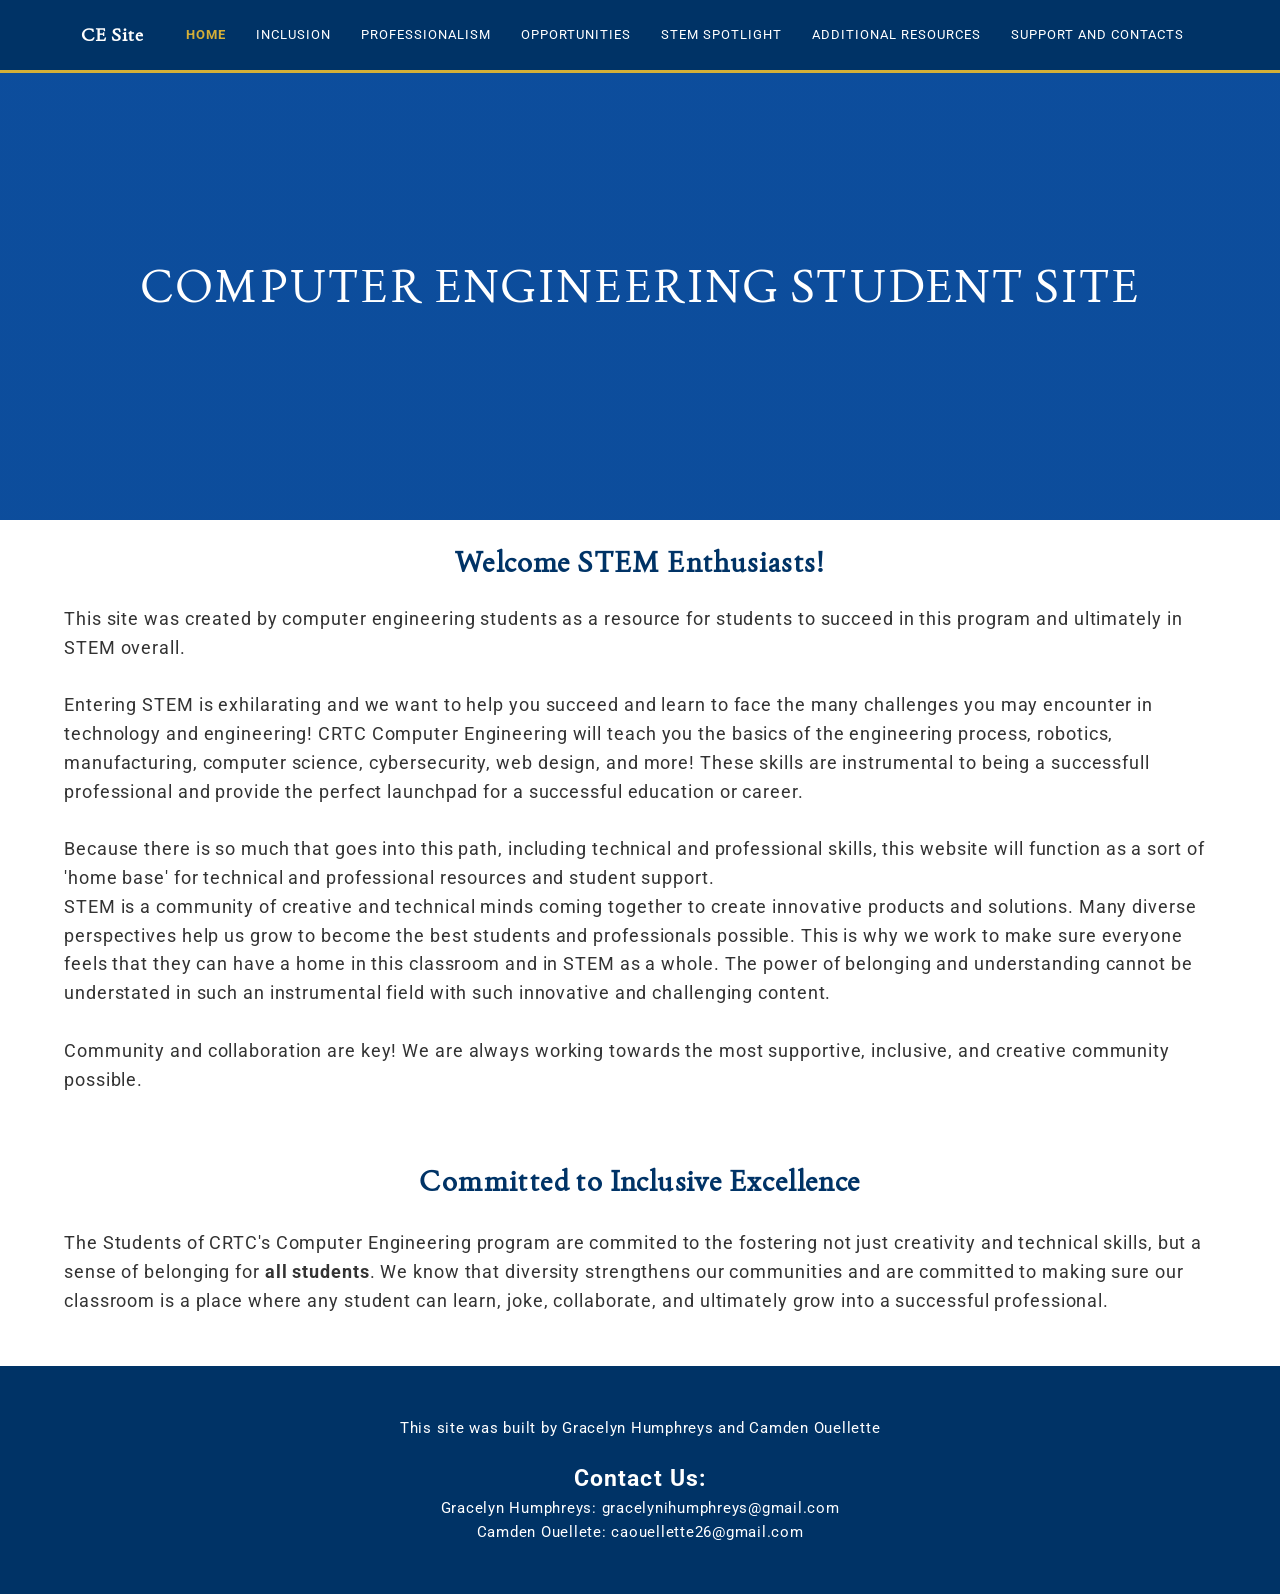
==== index.html @ 44f8df84 "Update index.html" ====
<!DOCTYPE html>
<html>
    <head>
        <link rel="icon" type="image/x-icon" href="favicon.ico">
        <title>Home</title>
        <meta charset="utf-8">
        <meta name="viewport" content="width=device-width, initial-scale=1">
        
        <link href='https://fonts.googleapis.com/css?family=Roboto' rel='stylesheet'>
        
        <link rel="stylesheet" href="https://maxcdn.bootstrapcdn.com/bootstrap/3.4.1/css/bootstrap.min.css">
        
        <script src="https://ajax.googleapis.com/ajax/libs/jquery/3.6.4/jquery.min.js"></script>
        <script src="https://maxcdn.bootstrapcdn.com/bootstrap/3.4.1/js/bootstrap.min.js"></script>
        <!---><link rel="stylesheet" href="style.css"><--->
        
        <link rel="stylesheet" href="style.css?v=2">
        

        <link href='https://fonts.googleapis.com/css?family=Joan' rel='stylesheet'>
        <style>
            body{
                font-family: 'Joan';
            }
            .top-part {
                font-family: 'Joan';font-size: 22px;
                background-image: linear-gradient(rgba(25, 103, 210, 0.5), rgba(25, 103, 210, 0.5)), 
                url("https://thecrtc.org/wp-content/uploads/2021/04/CRTC_Print-5341-2-980x653.jpg");
                /* Optional additions for background images */
                background-size: cover;
                background-position: bottom;
                background-repeat: no-repeat; /* Ensures the image doesn't tile */
                padding-top: 200px;
            }
            
            @media (min-width: 1024px) {
                .top-part {
                    min-height: 500px;
                }
            }
            
            p, span, footer, ul {
                font-family:'roboto';
            }
        </style>
    </head>
    <body>
        <nav class="navbar navbar-inverse navbar-fixed-top custom-nav">
            <div class="container">
            
                <div class="navbar-header">
                    
                    <button type="button" class="navbar-toggle" data-toggle="collapse" data-target="#myNavbar">
                        <span class="icon-bar"></span>
                        <span class="icon-bar"></span>
                        <span class="icon-bar"></span>
                    </button>
                    
                    <a class="navbar-brand" href="index.html">CE Site</a>
                </div>
        
                <div class="collapse navbar-collapse" id="myNavbar">
                    <ul class="nav navbar-nav">
                        <li class="active"><a href="index.html">Home</a></li>
                        <li><a href="Inclusion.html">Inclusion</a></li>
                        <li><a href="Resource.html">Professionalism</a></li>
                        <li><a href="Opportunities.html">Opportunities</a></li>
                        <li><a href="StemSpot.html">STEM Spotlight</a></li>
                        <li><a href="AddResource.html">Additional Resources</a></li>
                        <li><a href="Support.html">Support and Contacts</a></li>
                    </ul>
                </div>
            </div> 
        </nav>
        <div class="top-part">
            <div class="container">
                <h1>COMPUTER ENGINEERING STUDENT SITE</h1>
            </div>
        </div>
        <div>
            <h2>Welcome STEM Enthusiasts!</h2>
            <p>This site was created by computer engineering students as a resource for students to succeed in this program and ultimately in STEM overall. <br><br>Entering STEM is exhilarating and we want to help you succeed and learn to face the many challenges you may encounter in technology and engineering! CRTC Computer Engineering will teach you the basics of the engineering process, robotics, manufacturing, computer science, cybersecurity, web design, and more! These skills are instrumental to being a successfull professional and provide the perfect launchpad for a successful education or career. <br><br>Because there is so much that goes into this path, including technical and professional skills, this website will function as a sort of 'home base' for technical and professional resources and student support. <br>STEM is a community of creative and technical minds coming together to create innovative products and solutions. Many diverse perspectives help us grow to become the best students and professionals possible. This is why we work to make sure everyone feels that they can have a home in this classroom and in STEM as a whole. The power of belonging and understanding cannot be understated in such an instrumental field with such innovative and challenging content. <br><br>Community and collaboration are key! We are always working towards the most supportive, inclusive, and creative community possible.</p>
            <br><h2 id='inclusive-excellence'>Committed to Inclusive Excellence</h2>
            <p>The Students of CRTC's Computer Engineering program are commited to the fostering not just creativity and technical skills, but a sense of belonging for <strong>all students</strong>. We know that diversity strengthens our communities and are committed to making sure our classroom is a place where any student can learn, joke, collaborate, and ultimately grow into a successful professional.</p>
        </div>
        <script>
            $(window).scroll(function() {
              if ($(document).scrollTop() > 50) {
                $('.custom-nav').css('padding', '2px 0');
              } else {
                $('.custom-nav').css('padding', '10px 0');
              }
            });
            </script>
    </body>
    
    <footer class="footer">
        <p>This site was built by Gracelyn Humphreys and Camden Ouellette</p>
        <p><span class='contact-statement'>Contact Us: </span><br> Gracelyn Humphreys: gracelynihumphreys@gmail.com<br>Camden Ouellete: caouellette26@gmail.com</p>
    </footer>
</html>
---- style.css ----
body {
    text-align: center;
}

h1, h2, p, span {
    line-height:1.6;
    letter-spacing: 0.05em;
}

.top-part {
    text-align: center;
    color: #D4AF37;
    padding-top: 75px;
    padding-bottom: 75px;
    font-weight: bold;
    background-color: #003366; 
}

/* Responsive H1 for the top-part */
.top-part h1 {
    font-size: 65px; /* Default size for desktop */
    margin: 0;
    padding: 0 20px; /* Prevents text from touching screen edges */
    word-wrap: break-word; /* Ensures long words don't break the layout */
    color:white;
}

/* Tablet Screens (e.g., iPads) */
@media (max-width: 992px) {
    .top-part h1 {
        font-size: 45px;
        margin-top: 50px!important;
    }
}

/* Mobile Screens (Phones) */
@media (max-width: 480px) {
    .top-part {
        padding-top: 150px; /* Reduced top padding for smaller screens */
        padding-bottom: 50px;
    }
    
    .top-part h1 {
        font-size: 32px; /* Much smaller so it fits on one or two lines */
        line-height: 1.2;
    }
}

.blog-img {
    height:50%;
    width: 50%;
    margin-top: 25px;
    margin-bottom: 25px;
}

cite {
    font-size:10px;
}

hr {
  height: 1px;
  background-color: black !important;
}

.page-content {
    background-color: white;
    text-align: center;
}

h2 {
    font-size: 30px;
    font-style: bold;
    color:#003366;
}

p {
    font-size: 20px;
    margin-left: 50px;
    margin-right: 50px;
}

.add-resource{
    font-size:20px;
}

.resource-intro{
    font-size:40px;
    color:#003366;
}

.resource-line{
    height:1px;
    color:#D4AF37;
}

.footer {
    clear: both; /* This is the magic line */
    background-color: #003366; 
    color: white;
    margin-top: 50px;
    padding: 10px;
    text-align:center!important;
}

.footer p {
    font-size:15px;
    text-align:center;
}

#inclusive-excellence {
    margin: 25px;
}

ul {
    list-style-type:none;
    padding-left: none;
    margin-left: none;
    text-align: center;
}
    
.content-wrapper {
  display: flex;
  justify-content: center; /* Centers the whole block on the page */
  align-items: flex-start; /* Keeps text and image aligned at the top */
  max-width: 800px;       /* Prevents it from spreading too wide */
  margin: 0 auto;          /* Centers the container itself */
  padding: 40px;
  gap: 50px;               /* Creates a clean gap between text and logo */
}

.text-section {
  flex: 2;                 /* Gives more space to the text */
  text-align: left;        /* Keeps your lists easy to read */
}

.text-section ul {
    text-align: left;
    margin-left: none;
    font-size: 150%;
}

.image-section img {
  width: 250px;            /* Adjust size as needed */
  height: auto;
  padding-top: 75px;
}

/* Optional: Make it look good on phones */
@media (max-width: 768px) {
  .content-wrapper {
    flex-direction: column; /* Stacks image under text on small screens */
    align-items: center;
    text-align: center;
  }
}

.shirt-img {
    width: 250px;
    height:auto;
}

@media (min-width: 1024px) {
  
  .blog-img{
      width: auto;
      height: 500px;
  }
  
  .shirt-img {
    margin-top: 100px;
  }
}

.resource-list {
    font-size: 150%;
}

.edu-img {
    height:auto;
    width:450px;
}

@media (min-width: 1024px) {
  h1{
      padding-top: 30px!important;
  }
  
  .edu-img {
    height: auto;
    width:1000px;
  }
  
  #scholar-img {
      margin-top: 100px;
  }
  
  #li-one {
      float: left;
      margin-left: 200px;
      margin-bottom: 50px;
  }
  
  #li-two {
      float: right;
      margin-right: 200px;
      margin-bottom: 50px;
  }
}

ul {
  list-style-type: none; /* Removes bullets */
  padding: 0;            /* Removes default padding */
  margin: 0;             /* Removes default margin */
  text-align: center;    /* Centers text */
}

/* Container to hold both lists side-by-side */
.support-container {
    display: flex;
    justify-content: center;
    align-items: center; /* Centers items horizontally in column mode */
    flex-direction: row; 
    flex-wrap: wrap;
    text-align: center; /* Default text centering */
}

/* Force centering on mobile */
@media (max-width: 768px) {
  .op-h2 {
      text-align:center;
  }
    
    .support-container {
        flex-direction: column; /* Stacks the sections */
        padding: 20px;
    }

    #section-one, #section-two, #if-break {
        width: 100%;
        text-align: center !important;
        margin-left: 0;
        margin-right: 0;
    }

    /* Target lists specifically because they often have default left padding */
    #section-one ul, #section-two ul, #if-break ul {
        padding-left: 0;
        list-style-type: none;
        display: inline-block; /* Helps text-align: center work on the block */
        text-align: center;
        width: 100%;
    }

    /* Fix for any paragraph margins that might push text off-center */
    .support-container p {
        margin-left: 0;
        margin-right: 0;
        width: 100%;
    }
}

#section-one, #section-two {
    flex: 1;
    min-width: 300px; /* Prevents them from getting too skinny */
    margin: 20px;
    float: none !important; /* Removes the old float logic */
    text-align:center !important;
}

.if-break {
    clear: both;
    padding-top: 100px;
    padding-bottom: 50px;
}

.contact-statement {
    font-size: 150%;
    font-weight: bold;
}



/* --- Global Resets --- */
* {
    box-sizing: border-box;
}

body {
    text-align: center;
    overflow-x: hidden; /* Prevents side-scrolling on mobile */
}

/* --- Typography & Content --- */
h2 {
    font-size: 28px;
    font-weight: bold;
    padding: 0 15px;
}

p {
    font-size: 18px;
    /* Use percentage or smaller margins for mobile compatibility */
    margin: 20px auto;
    max-width: 90%; 
    line-height: 1.6;
    text-align: left;
}

/* --- Header Section --- */
.top-part {
    color: #D4AF37;
    padding: 100px 20px 60px 20px;
    font-weight: bold;
    background-color: #003366; 
}

.top-part h1 {
    font-size: 45px; 
    margin: 0;
    word-wrap: break-word;
}

/* --- Navigation Customization --- */
.custom-nav.navbar-inverse {
    background-color: #003366; 
    background-image: none; 
    border-color: white;
}

.custom-nav.navbar-inverse .navbar-nav > li > a {
    color: white;
    font-size: 15px;
}

/* --- Support Page Layout (The Flexbox Fix) --- */
.support-container {
    display: flex;
    flex-wrap: wrap;
    justify-content: center;
    padding: 20px;
    gap: 20px;
}

#section-one, #section-two, #if-break {
    flex: 1;
    min-width: 300px;
    max-width: 100%;
    margin-bottom: 30px;
    text-align:center!important;
}

/* --- Media Queries for Mobile (Under 768px) --- */
@media (max-width: 768px) {
    .top-part h1 {
        font-size: 28px; /* Scales down title for small screens */
    }

    .top-part {
        padding-top: 80px; /* Adjust for fixed navbar */
    }

    p {
        margin-left: 15px;
        margin-right: 15px;
        font-size: 16px;
    }

    .support-container {
        flex-direction: column;
        align-items: center;
    }

    /* Fixes list alignment on mobile */
    ul {
        padding-left: 0;
        text-align: center;
    }

    .add-resource {
        font-size: 16px;
        display: block;
        margin-bottom: 10px;
    }

    /* Scale images for mobile */
    .edu-img, .shirt-img {
        width: 90% !important;
        height: auto;
    }
}

/* --- Footer --- */
.footer {
    background-color: #003366; 
    color: white;
    padding: 30px 15px;
    margin-top: 50px;
    text-align:center!important;
}

/* Final Mobile Fix - Add to bottom of CSS */
@media (max-width: 768px) {
    /* 1. Reset the container to stack vertically */
    .support-container {
        display: flex;
        flex-direction: column !important;
        align-items: center !important;
        padding: 10px !important;
    }

    /* 2. Force every section to take full width and center text */
    #section-one, #section-two, #if-break {
        width: 100% !important;
        text-align: center !important;
        margin: 0 0 30px 0 !important; /* Removes side margins */
    }

    /* 3. Force lists and list items to lose their "left-aligned" nature */
    #section-one ul, #section-two ul, #if-break ul, 
    .text-section ul, ul {
        text-align: center !important;
        padding-left: 0 !important;
        margin-left: 0 !important;
        display: block !important;
    }

    #section-one li, #section-two li, #if-break li {
        text-align: center !important;
        margin-bottom: 10px;
    }

    /* 4. Fix the paragraph margin that was pushing text to the right */
    p {
        margin-left: auto !important;
        margin-right: auto !important;
        width: 90%;
    }
}

/* --- Modernized Navbar --- */
.custom-nav.navbar-inverse {
    background-color: #003366 !important; /* Force your brand blue */
    border: none;
    border-bottom: 3px solid #D4AF37; /* The "Gold" accent line */
    padding: 10px 0;
    transition: all 0.4s ease;
}

/* Align Logo and Links */
.custom-nav .container {
    display: flex;
    align-items: center;
    justify-content: space-between;
}

/* Remove the "Black Box" from Active Link */
.custom-nav.navbar-inverse .navbar-nav > .active > a, 
.custom-nav.navbar-inverse .navbar-nav > .active > a:hover {
    background-color: transparent !important; /* Removes the black/dark box */
    color: #D4AF37 !important; /* Highlights active page with gold */
    font-weight: bold;
}

/* Modern Link Styling */
.custom-nav.navbar-inverse .navbar-nav > li > a {
    color: white !important;
    font-family: 'Roboto', sans-serif;
    text-transform: uppercase;
    font-size: 13px; /* Slightly smaller for professional look */
    letter-spacing: 1px;
    transition: color 0.3s ease;
}

/* Hover Effect: Gold text instead of background change */
.custom-nav.navbar-inverse .navbar-nav > li > a:hover {
    color: #D4AF37 !important;
    background-color: transparent !important;
}

/* Fix for the brand/logo */
.navbar-inverse .navbar-brand {
    font-family: 'Joan', serif;
    font-weight: bold;
    letter-spacing: 1px;
    color: white !important;
}

/* please just work */
---- style.css ----
body {
    text-align: center;
}

h1, h2, p, span {
    line-height:1.6;
    letter-spacing: 0.05em;
}

.top-part {
    text-align: center;
    color: #D4AF37;
    padding-top: 75px;
    padding-bottom: 75px;
    font-weight: bold;
    background-color: #003366; 
}

/* Responsive H1 for the top-part */
.top-part h1 {
    font-size: 65px; /* Default size for desktop */
    margin: 0;
    padding: 0 20px; /* Prevents text from touching screen edges */
    word-wrap: break-word; /* Ensures long words don't break the layout */
    color:white;
}

/* Tablet Screens (e.g., iPads) */
@media (max-width: 992px) {
    .top-part h1 {
        font-size: 45px;
        margin-top: 50px!important;
    }
}

/* Mobile Screens (Phones) */
@media (max-width: 480px) {
    .top-part {
        padding-top: 150px; /* Reduced top padding for smaller screens */
        padding-bottom: 50px;
    }
    
    .top-part h1 {
        font-size: 32px; /* Much smaller so it fits on one or two lines */
        line-height: 1.2;
    }
}

.blog-img {
    height:50%;
    width: 50%;
    margin-top: 25px;
    margin-bottom: 25px;
}

cite {
    font-size:10px;
}

hr {
  height: 1px;
  background-color: black !important;
}

.page-content {
    background-color: white;
    text-align: center;
}

h2 {
    font-size: 30px;
    font-style: bold;
    color:#003366;
}

p {
    font-size: 20px;
    margin-left: 50px;
    margin-right: 50px;
}

.add-resource{
    font-size:20px;
}

.resource-intro{
    font-size:40px;
    color:#003366;
}

.resource-line{
    height:1px;
    color:#D4AF37;
}

.footer {
    clear: both; /* This is the magic line */
    background-color: #003366; 
    color: white;
    margin-top: 50px;
    padding: 10px;
    text-align:center!important;
}

.footer p {
    font-size:15px;
    text-align:center;
}

#inclusive-excellence {
    margin: 25px;
}

ul {
    list-style-type:none;
    padding-left: none;
    margin-left: none;
    text-align: center;
}
    
.content-wrapper {
  display: flex;
  justify-content: center; /* Centers the whole block on the page */
  align-items: flex-start; /* Keeps text and image aligned at the top */
  max-width: 800px;       /* Prevents it from spreading too wide */
  margin: 0 auto;          /* Centers the container itself */
  padding: 40px;
  gap: 50px;               /* Creates a clean gap between text and logo */
}

.text-section {
  flex: 2;                 /* Gives more space to the text */
  text-align: left;        /* Keeps your lists easy to read */
}

.text-section ul {
    text-align: left;
    margin-left: none;
    font-size: 150%;
}

.image-section img {
  width: 250px;            /* Adjust size as needed */
  height: auto;
  padding-top: 75px;
}

/* Optional: Make it look good on phones */
@media (max-width: 768px) {
  .content-wrapper {
    flex-direction: column; /* Stacks image under text on small screens */
    align-items: center;
    text-align: center;
  }
}

.shirt-img {
    width: 250px;
    height:auto;
}

@media (min-width: 1024px) {
  
  .blog-img{
      width: auto;
      height: 500px;
  }
  
  .shirt-img {
    margin-top: 100px;
  }
}

.resource-list {
    font-size: 150%;
}

.edu-img {
    height:auto;
    width:450px;
}

@media (min-width: 1024px) {
  h1{
      padding-top: 30px!important;
  }
  
  .edu-img {
    height: auto;
    width:1000px;
  }
  
  #scholar-img {
      margin-top: 100px;
  }
  
  #li-one {
      float: left;
      margin-left: 200px;
      margin-bottom: 50px;
  }
  
  #li-two {
      float: right;
      margin-right: 200px;
      margin-bottom: 50px;
  }
}

ul {
  list-style-type: none; /* Removes bullets */
  padding: 0;            /* Removes default padding */
  margin: 0;             /* Removes default margin */
  text-align: center;    /* Centers text */
}

/* Container to hold both lists side-by-side */
.support-container {
    display: flex;
    justify-content: center;
    align-items: center; /* Centers items horizontally in column mode */
    flex-direction: row; 
    flex-wrap: wrap;
    text-align: center; /* Default text centering */
}

/* Force centering on mobile */
@media (max-width: 768px) {
  .op-h2 {
      text-align:center;
  }
    
    .support-container {
        flex-direction: column; /* Stacks the sections */
        padding: 20px;
    }

    #section-one, #section-two, #if-break {
        width: 100%;
        text-align: center !important;
        margin-left: 0;
        margin-right: 0;
    }

    /* Target lists specifically because they often have default left padding */
    #section-one ul, #section-two ul, #if-break ul {
        padding-left: 0;
        list-style-type: none;
        display: inline-block; /* Helps text-align: center work on the block */
        text-align: center;
        width: 100%;
    }

    /* Fix for any paragraph margins that might push text off-center */
    .support-container p {
        margin-left: 0;
        margin-right: 0;
        width: 100%;
    }
}

#section-one, #section-two {
    flex: 1;
    min-width: 300px; /* Prevents them from getting too skinny */
    margin: 20px;
    float: none !important; /* Removes the old float logic */
    text-align:center !important;
}

.if-break {
    clear: both;
    padding-top: 100px;
    padding-bottom: 50px;
}

.contact-statement {
    font-size: 150%;
    font-weight: bold;
}



/* --- Global Resets --- */
* {
    box-sizing: border-box;
}

body {
    text-align: center;
    overflow-x: hidden; /* Prevents side-scrolling on mobile */
}

/* --- Typography & Content --- */
h2 {
    font-size: 28px;
    font-weight: bold;
    padding: 0 15px;
}

p {
    font-size: 18px;
    /* Use percentage or smaller margins for mobile compatibility */
    margin: 20px auto;
    max-width: 90%; 
    line-height: 1.6;
    text-align: left;
}

/* --- Header Section --- */
.top-part {
    color: #D4AF37;
    padding: 100px 20px 60px 20px;
    font-weight: bold;
    background-color: #003366; 
}

.top-part h1 {
    font-size: 45px; 
    margin: 0;
    word-wrap: break-word;
}

/* --- Navigation Customization --- */
.custom-nav.navbar-inverse {
    background-color: #003366; 
    background-image: none; 
    border-color: white;
}

.custom-nav.navbar-inverse .navbar-nav > li > a {
    color: white;
    font-size: 15px;
}

/* --- Support Page Layout (The Flexbox Fix) --- */
.support-container {
    display: flex;
    flex-wrap: wrap;
    justify-content: center;
    padding: 20px;
    gap: 20px;
}

#section-one, #section-two, #if-break {
    flex: 1;
    min-width: 300px;
    max-width: 100%;
    margin-bottom: 30px;
    text-align:center!important;
}

/* --- Media Queries for Mobile (Under 768px) --- */
@media (max-width: 768px) {
    .top-part h1 {
        font-size: 28px; /* Scales down title for small screens */
    }

    .top-part {
        padding-top: 80px; /* Adjust for fixed navbar */
    }

    p {
        margin-left: 15px;
        margin-right: 15px;
        font-size: 16px;
    }

    .support-container {
        flex-direction: column;
        align-items: center;
    }

    /* Fixes list alignment on mobile */
    ul {
        padding-left: 0;
        text-align: center;
    }

    .add-resource {
        font-size: 16px;
        display: block;
        margin-bottom: 10px;
    }

    /* Scale images for mobile */
    .edu-img, .shirt-img {
        width: 90% !important;
        height: auto;
    }
}

/* --- Footer --- */
.footer {
    background-color: #003366; 
    color: white;
    padding: 30px 15px;
    margin-top: 50px;
    text-align:center!important;
}

/* Final Mobile Fix - Add to bottom of CSS */
@media (max-width: 768px) {
    /* 1. Reset the container to stack vertically */
    .support-container {
        display: flex;
        flex-direction: column !important;
        align-items: center !important;
        padding: 10px !important;
    }

    /* 2. Force every section to take full width and center text */
    #section-one, #section-two, #if-break {
        width: 100% !important;
        text-align: center !important;
        margin: 0 0 30px 0 !important; /* Removes side margins */
    }

    /* 3. Force lists and list items to lose their "left-aligned" nature */
    #section-one ul, #section-two ul, #if-break ul, 
    .text-section ul, ul {
        text-align: center !important;
        padding-left: 0 !important;
        margin-left: 0 !important;
        display: block !important;
    }

    #section-one li, #section-two li, #if-break li {
        text-align: center !important;
        margin-bottom: 10px;
    }

    /* 4. Fix the paragraph margin that was pushing text to the right */
    p {
        margin-left: auto !important;
        margin-right: auto !important;
        width: 90%;
    }
}

/* --- Modernized Navbar --- */
.custom-nav.navbar-inverse {
    background-color: #003366 !important; /* Force your brand blue */
    border: none;
    border-bottom: 3px solid #D4AF37; /* The "Gold" accent line */
    padding: 10px 0;
    transition: all 0.4s ease;
}

/* Align Logo and Links */
.custom-nav .container {
    display: flex;
    align-items: center;
    justify-content: space-between;
}

/* Remove the "Black Box" from Active Link */
.custom-nav.navbar-inverse .navbar-nav > .active > a, 
.custom-nav.navbar-inverse .navbar-nav > .active > a:hover {
    background-color: transparent !important; /* Removes the black/dark box */
    color: #D4AF37 !important; /* Highlights active page with gold */
    font-weight: bold;
}

/* Modern Link Styling */
.custom-nav.navbar-inverse .navbar-nav > li > a {
    color: white !important;
    font-family: 'Roboto', sans-serif;
    text-transform: uppercase;
    font-size: 13px; /* Slightly smaller for professional look */
    letter-spacing: 1px;
    transition: color 0.3s ease;
}

/* Hover Effect: Gold text instead of background change */
.custom-nav.navbar-inverse .navbar-nav > li > a:hover {
    color: #D4AF37 !important;
    background-color: transparent !important;
}

/* Fix for the brand/logo */
.navbar-inverse .navbar-brand {
    font-family: 'Joan', serif;
    font-weight: bold;
    letter-spacing: 1px;
    color: white !important;
}

/* please just work */
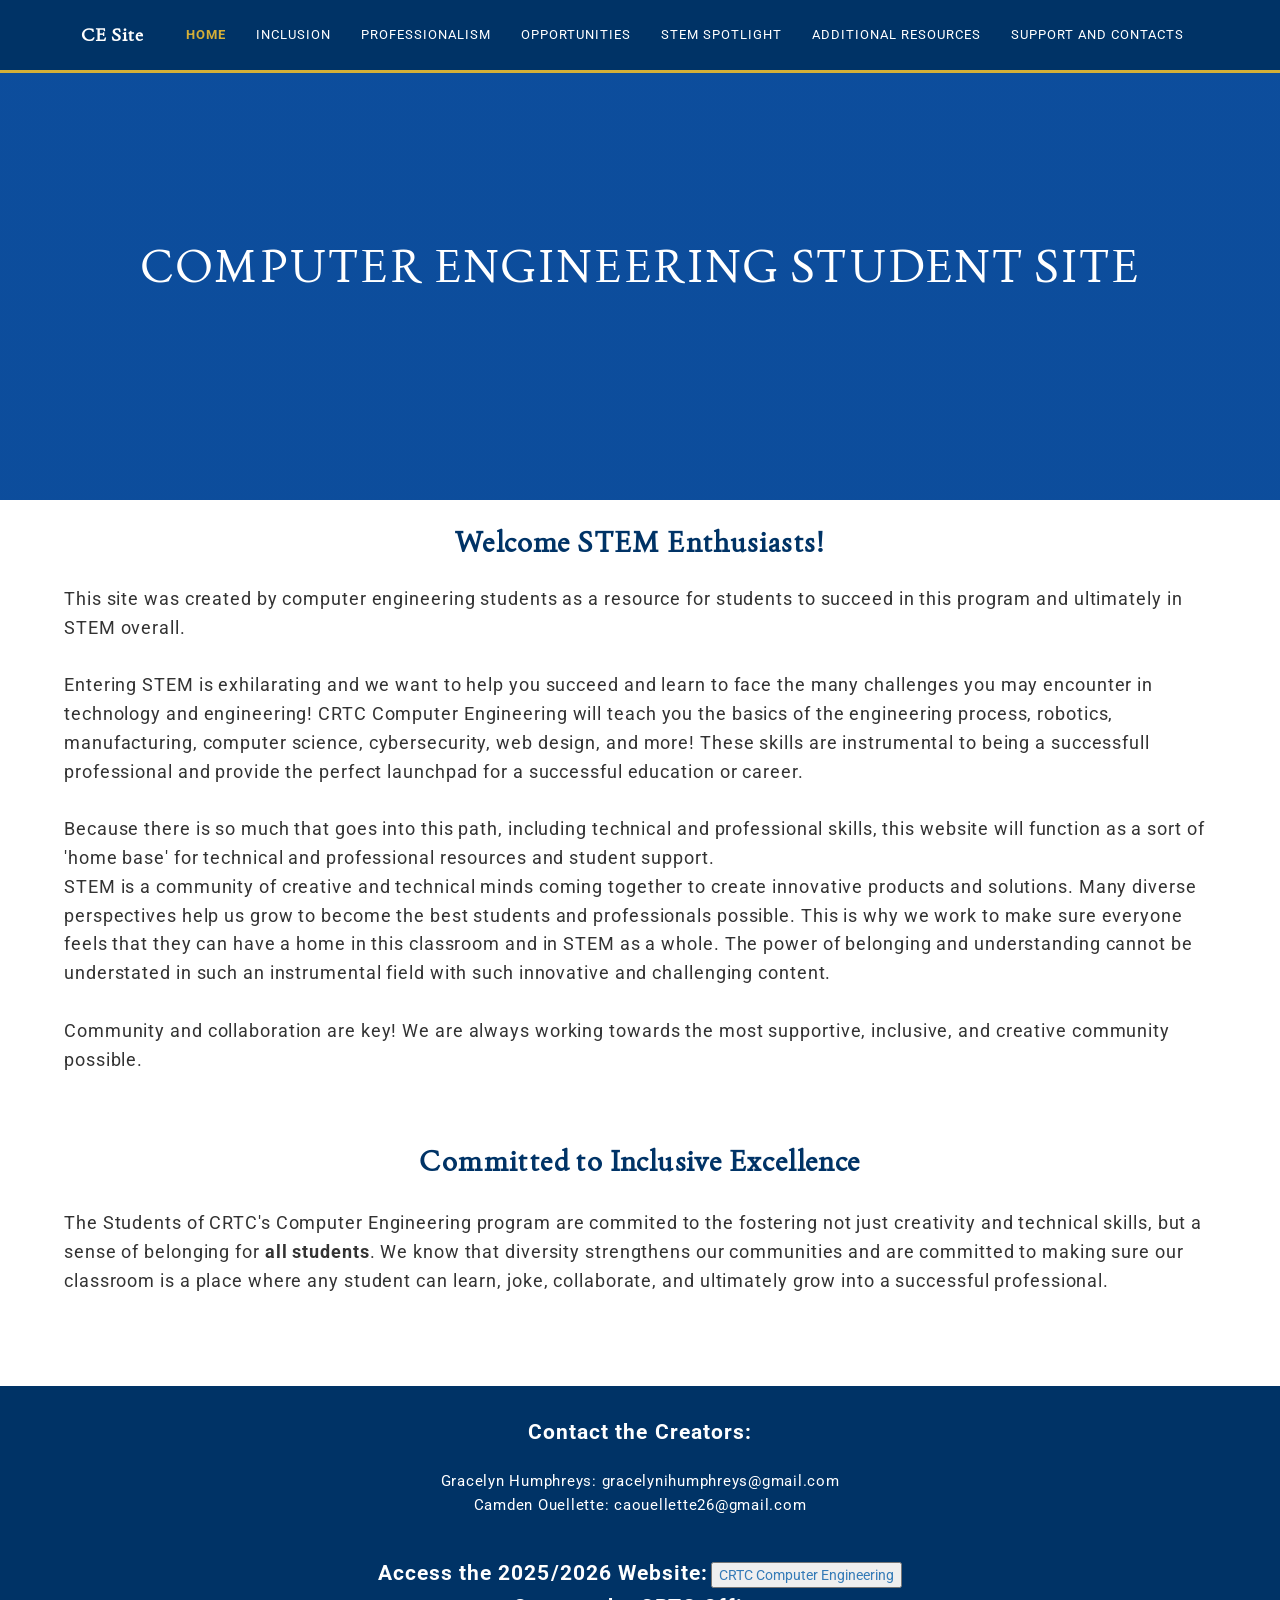
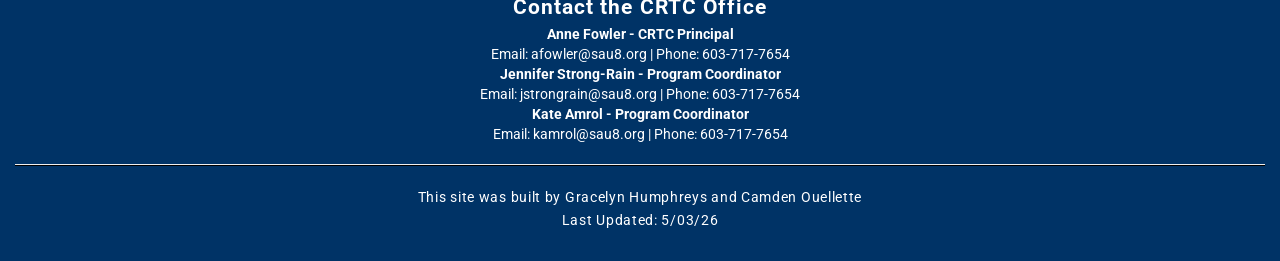
==== commit 67185e15: "Update index.html" ====
--- a/index.html
+++ b/index.html
@@ -1,7 +1,7 @@
 <!DOCTYPE html>
 <html>
     <head>
-        <link rel="icon" type="image/x-icon" href="favicon.ico">
+        <link rel="icon" type="image/x-icon" href="">
         <title>Home</title>
         <meta charset="utf-8">
         <meta name="viewport" content="width=device-width, initial-scale=1">
@@ -12,9 +12,7 @@
         
         <script src="https://ajax.googleapis.com/ajax/libs/jquery/3.6.4/jquery.min.js"></script>
         <script src="https://maxcdn.bootstrapcdn.com/bootstrap/3.4.1/js/bootstrap.min.js"></script>
-        <!---><link rel="stylesheet" href="style.css"><--->
-        
-        <link rel="stylesheet" href="style.css?v=2">
+        <link rel="stylesheet" href="style.css">
         
 
         <link href='https://fonts.googleapis.com/css?family=Joan' rel='stylesheet'>
@@ -60,7 +58,7 @@
                 </div>
         
                 <div class="collapse navbar-collapse" id="myNavbar">
-                    <ul class="nav navbar-nav">
+                    <ul class="nav navbar-nav" id='center'>
                         <li class="active"><a href="index.html">Home</a></li>
                         <li><a href="Inclusion.html">Inclusion</a></li>
                         <li><a href="Resource.html">Professionalism</a></li>
@@ -83,6 +81,7 @@
             <br><h2 id='inclusive-excellence'>Committed to Inclusive Excellence</h2>
             <p>The Students of CRTC's Computer Engineering program are commited to the fostering not just creativity and technical skills, but a sense of belonging for <strong>all students</strong>. We know that diversity strengthens our communities and are committed to making sure our classroom is a place where any student can learn, joke, collaborate, and ultimately grow into a successful professional.</p>
         </div>
+        <br>
         <script>
             $(window).scroll(function() {
               if ($(document).scrollTop() > 50) {
@@ -95,7 +94,44 @@
     </body>
     
     <footer class="footer">
-        <p>This site was built by Gracelyn Humphreys and Camden Ouellette</p>
-        <p><span class='contact-statement'>Contact Us: </span><br> Gracelyn Humphreys: gracelynihumphreys@gmail.com<br>Camden Ouellete: caouellette26@gmail.com</p>
+        <div class="footer-grid">
+            <div class="footer-column">
+                <span class="contact-statement">Contact the Creators:</span>
+                <p>
+                    Gracelyn Humphreys: gracelynihumphreys@gmail.com<br>
+                    Camden Ouellette: caouellette26@gmail.com
+                </p>
+                <br>
+                <span class="contact-statement">Access the 2025/2026 Website:</span>
+                <button type="button" class="footer-btn">
+                    <a href="https://sites.google.com/sau8.org/2025-26computerengineering/home">CRTC Computer Engineering</a>
+                </button>
+            </div>
+    
+            <div class="footer-column">
+                <span class="contact-statement">Contact the CRTC Office</span>
+                <ul class="footer-list">
+                    <li><strong>Anne Fowler - CRTC Principal</strong>
+                        <ul>
+                            <li>Email: afowler@sau8.org | Phone: 603-717-7654</li>
+                        </ul>
+                    </li>
+                    <li><strong>Jennifer Strong-Rain - Program Coordinator</strong>
+                        <ul>
+                            <li>Email: jstrongrain@sau8.org | Phone: 603-717-7654</li>
+                        </ul>
+                    </li>
+                    <li><strong>Kate Amrol - Program Coordinator</strong>
+                        <ul>
+                            <li>Email: kamrol@sau8.org | Phone: 603-717-7654</li>
+                        </ul>
+                    </li>
+                </ul>
+            </div>
+        </div> 
+        <div class="footer-bottom">
+            <hr>
+            <span>This site was built by Gracelyn Humphreys and Camden Ouellette<br>Last Updated: 5/03/26</span>
+        </div>
     </footer>
 </html>
--- a/style.css
+++ b/style.css
@@ -214,14 +214,43 @@
   text-align: center;    /* Centers text */
 }
 
-/* Container to hold both lists side-by-side */
+/* --- Optimized Flex Container --- */
 .support-container {
     display: flex;
-    justify-content: center;
-    align-items: center; /* Centers items horizontally in column mode */
-    flex-direction: row; 
-    flex-wrap: wrap;
-    text-align: center; /* Default text centering */
+    flex-direction: row;
+    flex-wrap: wrap;        
+    justify-content: center; 
+    align-items: flex-start; /* Aligns the tops of all columns */
+    padding: 40px 20px;
+    gap: 30px;               /* Adds breathing room between columns */
+    max-width: 1200px;
+    margin: 0 auto;
+}
+
+/* --- Column Styling --- */
+#section-one, #section-two, #if-break {
+    flex: 1;                
+    min-width: 300px;       /* Keeps columns from getting too squashed */
+    margin: 0;              
+    text-align: center;
+    float: none !important; /* Kills any remaining float logic */
+}
+
+/* Remove excessive spacing in the middle section */
+#section-two p {
+    margin-top: 0;          /* Aligns the paragraph top with the H2 next to it */
+}
+
+/* Mobile Responsiveness */
+@media (max-width: 992px) {
+    .support-container {
+        flex-direction: column;
+        align-items: center;
+    }
+    #section-one, #section-two, #if-break {
+        width: 100%;
+        max-width: 600px;
+    }
 }
 
 /* Force centering on mobile */
@@ -484,5 +513,3 @@
     letter-spacing: 1px;
     color: white !important;
 }
-
-/* please just work */
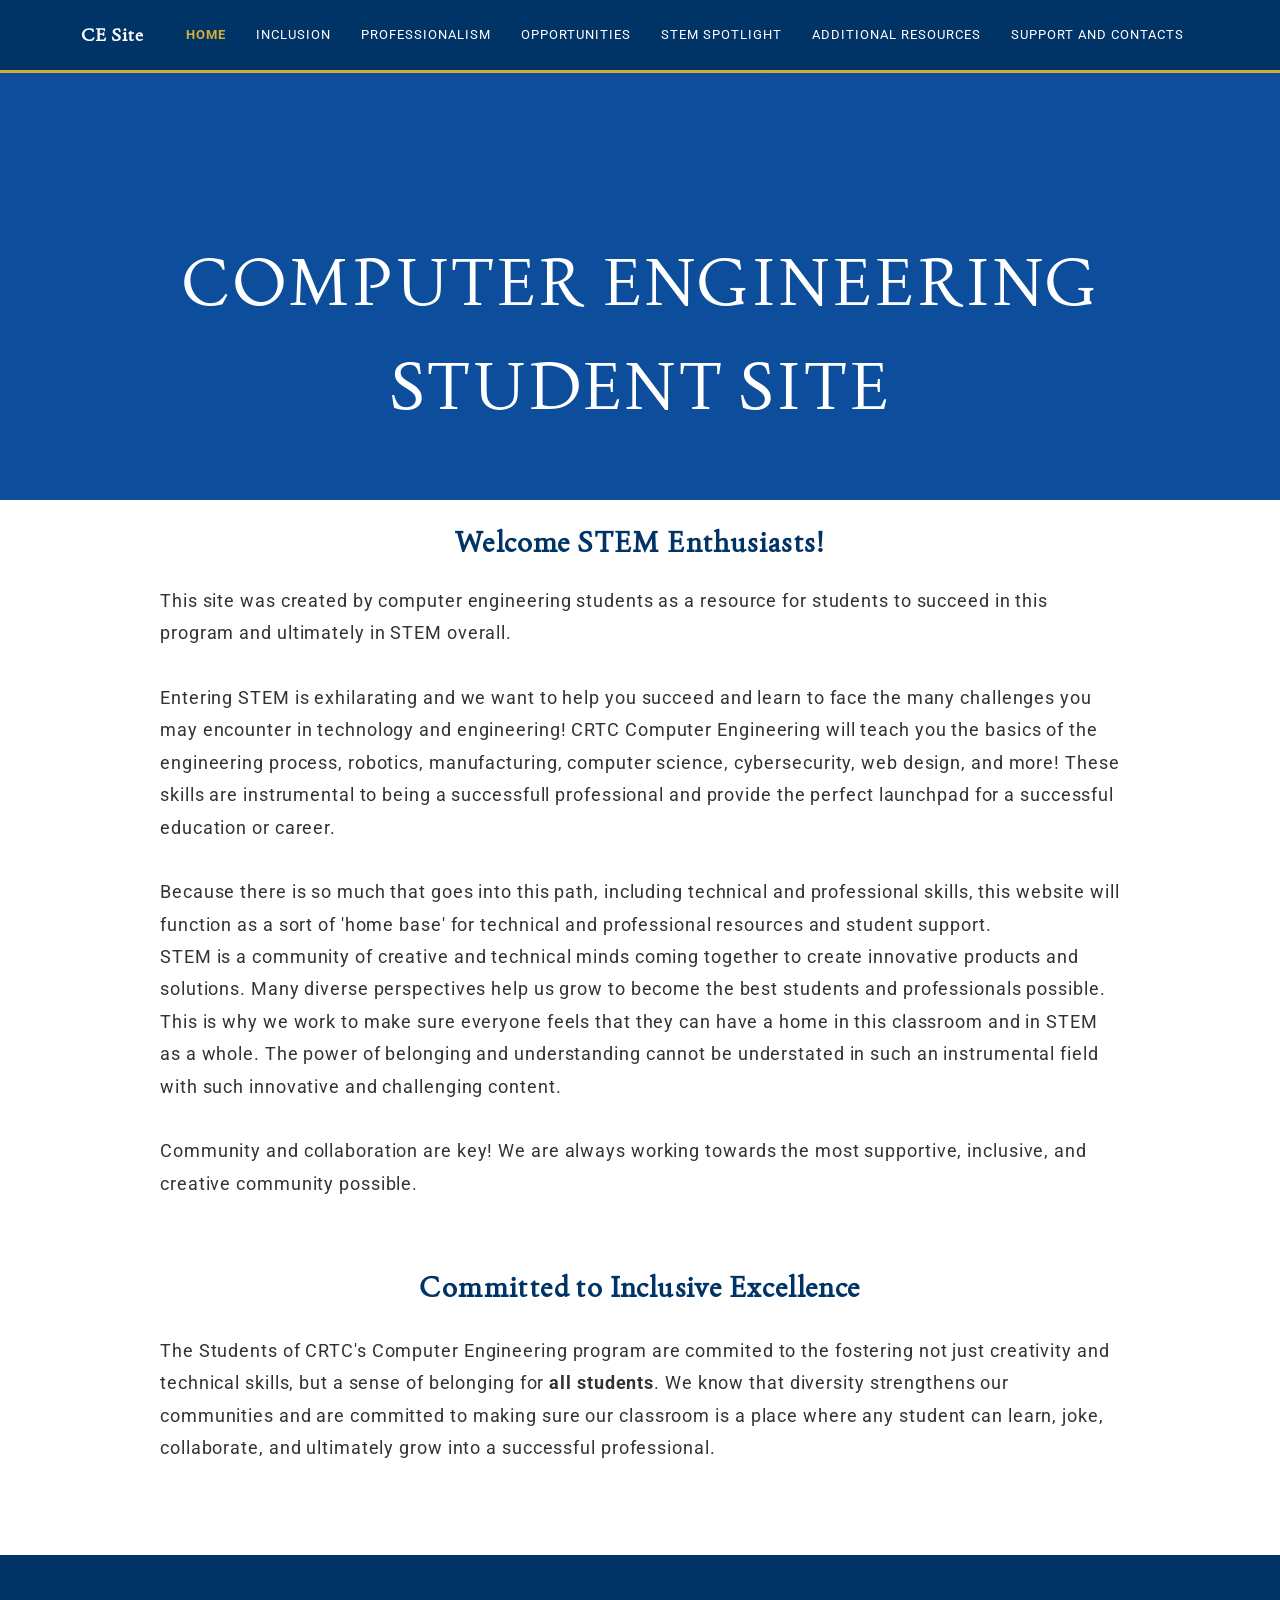
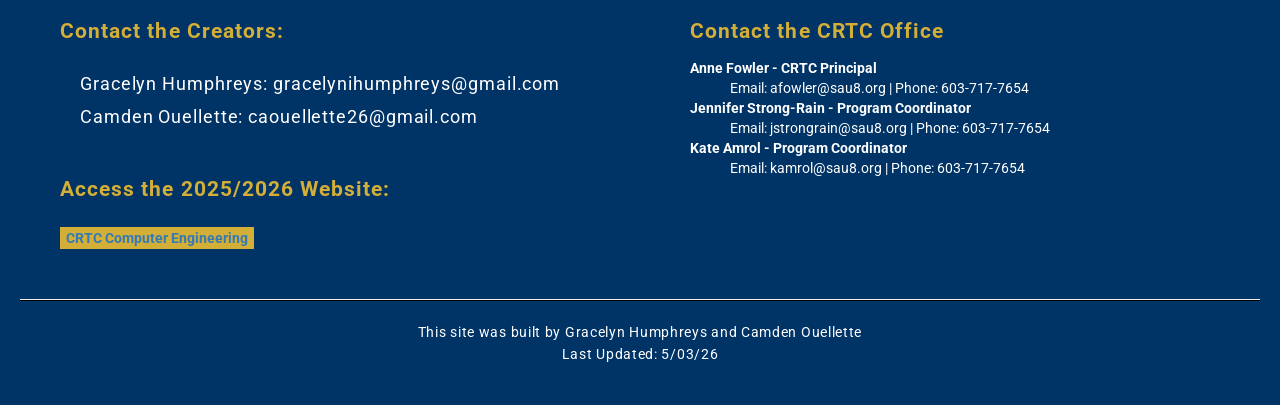
==== commit a26104c1: "Update index.html" ====
--- a/index.html
+++ b/index.html
@@ -1,7 +1,7 @@
 <!DOCTYPE html>
 <html>
     <head>
-        <link rel="icon" type="image/x-icon" href="">
+        <link rel="icon" type="image/x-icon" href="favicon1.png">
         <title>Home</title>
         <meta charset="utf-8">
         <meta name="viewport" content="width=device-width, initial-scale=1">
--- a/style.css
+++ b/style.css
@@ -1,5 +1,70 @@
+/* --- Global Resets --- */
+* {
+    box-sizing: border-box;
+}
+
 body {
     text-align: center;
+    overflow-x: hidden; /* Prevents side-scrolling on mobile */
+}
+
+/* --- Navigation Customization --- */
+.custom-nav.navbar-inverse {
+    background-color: #003366; 
+    background-image: none; 
+    border-color: white;
+}
+
+.custom-nav.navbar-inverse .navbar-nav > li > a {
+    color: white;
+    font-size: 15px;
+}
+
+.custom-nav.navbar-inverse {
+    background-color: #003366 !important; /* Force your brand blue */
+    border: none;
+    border-bottom: 3px solid #D4AF37; /* The "Gold" accent line */
+    padding: 10px 0;
+    transition: all 0.4s ease;
+}
+
+/* Remove the "Black Box" from Active Link */
+.custom-nav.navbar-inverse .navbar-nav > .active > a, 
+.custom-nav.navbar-inverse .navbar-nav > .active > a:hover {
+    background-color: transparent !important; /* Removes the black/dark box */
+    color: #D4AF37 !important; /* Highlights active page with gold */
+    font-weight: bold;
+}
+
+/* Modern Link Styling */
+.custom-nav.navbar-inverse .navbar-nav > li > a {
+    color: white !important;
+    font-family: 'Roboto', sans-serif;
+    text-transform: uppercase;
+    font-size: 13px; /* Slightly smaller for professional look */
+    letter-spacing: 1px;
+    transition: color 0.3s ease;
+}
+
+/* Hover Effect: Gold text instead of background change */
+.custom-nav.navbar-inverse .navbar-nav > li > a:hover {
+    color: #D4AF37 !important;
+    background-color: transparent !important;
+}
+
+/* Fix for the brand/logo */
+.navbar-inverse .navbar-brand {
+    font-family: 'Joan', serif;
+    font-weight: bold;
+    letter-spacing: 1px;
+    color: white !important;
+}
+
+/* Align Logo and Links */
+.custom-nav .container {
+    display: flex;
+    align-items: center;
+    justify-content: space-between;
 }
 
 h1, h2, p, span {
@@ -10,13 +75,11 @@
 .top-part {
     text-align: center;
     color: #D4AF37;
-    padding-top: 75px;
-    padding-bottom: 75px;
+    padding: 100px 20px 60px 20px;
     font-weight: bold;
     background-color: #003366; 
 }
 
-/* Responsive H1 for the top-part */
 .top-part h1 {
     font-size: 65px; /* Default size for desktop */
     margin: 0;
@@ -25,12 +88,338 @@
     color:white;
 }
 
+h2 {
+    font-size: 28px;
+    font-weight: bold;
+    padding: 0 15px;
+    color:#003366;
+}
+
+
+p {
+    font-size: 18px;
+    /* Use percentage or smaller margins for mobile compatibility */
+    margin: 20px 75px;
+    max-width: 90%; 
+    line-height: 1.6;
+    text-align: left;
+}
+
+img {
+    text-align:center;
+}
+
+ul {
+    list-style-type:none;
+    padding-left: none;
+    margin-left: none;
+    text-align: left;
+}
+
+.container{
+    display: flex;
+    justify-content: center; /* Centers the list box horizontally */
+}
+
+#center {
+    text-align: center!important;
+}
+
+.contact-list {
+    display:flex;
+    justify-content:center;
+}
+
+/* Footer */
+.footer {
+    background-color: #003366; 
+    color: white;
+    padding: 40px 20px;
+    margin-top: 50px;
+    width: 100%;
+}
+
+.footer-container {
+    display: flex;
+    flex-wrap: wrap;
+    justify-content: space-around;
+    max-width: 1200px;
+    margin: 0 auto;
+    text-align: left;
+}
+
+.footer-section {
+    flex: 1;
+    min-width: 300px;
+    margin-bottom: 20px;
+    padding: 0 15px;
+}
+
+.footer-section p, .footer-section span {
+    color: white;
+}
+
+.footer-contact-list {
+    list-style: none;
+    padding-left: 0;
+}
+
+.footer-contact-list ul {
+    list-style: none;
+    padding-left: 15px;
+    margin-bottom: 10px;
+}
+
+.footer-btn {
+    margin-top: 10px;
+    background-color: #D4AF37;
+    border: none;
+    color: #003366 !important;
+    font-weight: bold;
+}
+
+.footer-bottom {
+    text-align: center;
+    margin-top: 30px;
+    font-size: 14px;
+}
+
+.footer-grid {
+    display: flex;
+    flex-direction: row;      
+    justify-content: center;  
+    align-items: flex-start;  
+    gap: 100px;               
+    padding: 20px;
+    max-width: 1200px;
+    margin: 0 auto;           
+}
+
+.footer-column {
+    flex: 1;                  
+    text-align: left;         
+    min-width: 300px;
+}
+
+.contact-statement {
+    display: block;   
+    font-size: 20px;
+    font-weight: bold;
+    margin-bottom: 10px;
+    color: #D4AF37;          
+}
+
+.footer-list {
+    padding-left: 0;
+    list-style: none;
+}
+
+/* Mobile */
+@media (max-width: 768px) {
+    .footer-container {
+        flex-direction: column;
+        text-align: center;
+    }
+    
+    .footer-contact-list ul {
+        padding-left: 0;
+    }
+    
+    .footer-grid {
+        flex-direction: column;
+        gap: 40px;
+        text-align: center;
+    }
+    
+    .footer-column {
+        text-align: center;
+    }
+}
+
+@media (min-width: 1024px) {
+  h1{
+      padding-top: 30px!important;
+  }
+  
+  .edu-img {
+    height: auto;
+    width:1000px;
+  }
+  
+  #scholar-img {
+      margin-top: 100px;
+  }
+  
+  #li-one {
+      float: left;
+      margin-left: 200px;
+      margin-bottom: 50px;
+  }
+  
+  #li-two {
+      float: right;
+      margin-right: 200px;
+      margin-bottom: 50px;
+  }
+  
+  .blog-img{
+      width: auto!important;
+      height: 400px!important;
+      box-shadow: 10px 10px 15px rgba(0, 0, 0, 0.3);
+  }
+  
+  .container-leftish {
+      margin-left: 400px;
+  }
+  
+  #foot-list{
+      margin-left: 50px!important;
+  }
+  
+  .edu-img {
+      width:800px!important;
+      height: auto!important;
+  }
+}
+
 /* Tablet Screens (e.g., iPads) */
 @media (max-width: 992px) {
     .top-part h1 {
         font-size: 45px;
         margin-top: 50px!important;
     }
+    
+    .support-container {
+        flex-direction: column;
+        align-items: center;
+    }
+    
+    #section-one, #section-two, #if-break {
+        width: 100%;
+        max-width: 600px;
+    }
+    
+    #support-list {
+        padding-left:20px!important;
+    }
+    
+    #notes-list {
+        padding-left:30px!important;
+    }
+}
+
+/* Optional: Make it look good on phones */
+@media (max-width: 768px) {
+    .content-wrapper {
+    flex-direction: column; /* Stacks image under text on small screens */
+    align-items: center;
+    text-align: left;
+    }
+  
+    .op-h2 {
+      text-align:center;
+    }
+
+    .support-container {
+        align-items: flex-start !important; /* Forces all columns to start at the exact same Y-coordinate */
+        justify-content: center;
+        gap: 40px;
+        display: flex;
+        flex-direction: column !important;
+        align-items: center !important;
+        padding: 10px !important;
+        flex-direction: column;
+        align-items: left;
+    }
+    
+    
+    /* Fix for any paragraph margins that might push text off-center */
+    .support-container p {
+        margin-left: 0;
+        margin-right: 0;
+        width: 100%;
+        padding-left:20px;
+    }
+
+    #section-one, #section-two, #if-break {
+        width: 100%;
+        text-align: center !important;
+        margin-left: 0;
+        margin-right: 0;
+    }
+
+    /* Target lists specifically because they often have default left padding */
+    #section-one ul, #section-two ul, #if-break ul {
+        padding-left: 0;
+        list-style-type: none;
+        display: inline-block; /* Helps text-align: center work on the block */
+        text-align: left;
+        width: 100%;
+    }
+    
+    .top-part h1 {
+        font-size: 28px; /* Scales down title for small screens */
+    }
+
+    .top-part {
+        padding-top: 80px; /* Adjust for fixed navbar */
+    }
+
+    p {
+        margin-left: 15px;
+        margin-right: 15px;
+        font-size: 16px;
+    }
+
+    /* Fixes list alignment on mobile */
+    ul {
+        padding-left: 0;
+    }
+
+    .add-resource {
+        font-size: 16px;
+        display: block;
+        margin-bottom: 10px;
+    }
+
+    /* Scale images for mobile */
+    .edu-img, .shirt-img {
+        width: 90% !important;
+        height: auto;
+    }
+
+    /* 2. Force every section to take full width and center text */
+    #section-one, #section-two, #if-break {
+        width: 100% !important;
+        text-align: center !important;
+        margin: 0 0 30px 0 !important; /* Removes side margins */
+    }
+
+    /* 3. Force lists and list items to lose their "left-aligned" nature */
+    #section-one ul, #section-two ul, #if-break ul, 
+    .text-section ul {
+        text-align: left !important;
+        padding-left: 25 !important;
+        margin-left: 0 !important;
+        display: block !important;
+    }
+
+    #section-one li, #section-two li, #if-break li {
+        text-align: left !important;
+        margin-bottom: 10px;
+        padding-left:10px;
+    }
+
+    /* 4. Fix the paragraph margin that was pushing text to the right */
+    p {
+        margin-left: auto !important;
+        margin-right: auto !important;
+        width: 90%;
+    }
+    
+    .need-space {
+        margin-top: 20px!important;
+    }
 }
 
 /* Mobile Screens (Phones) */
@@ -67,18 +456,6 @@
     text-align: center;
 }
 
-h2 {
-    font-size: 30px;
-    font-style: bold;
-    color:#003366;
-}
-
-p {
-    font-size: 20px;
-    margin-left: 50px;
-    margin-right: 50px;
-}
-
 .add-resource{
     font-size:20px;
 }
@@ -93,29 +470,8 @@
     color:#D4AF37;
 }
 
-.footer {
-    clear: both; /* This is the magic line */
-    background-color: #003366; 
-    color: white;
-    margin-top: 50px;
-    padding: 10px;
-    text-align:center!important;
-}
-
-.footer p {
-    font-size:15px;
-    text-align:center;
-}
-
 #inclusive-excellence {
     margin: 25px;
-}
-
-ul {
-    list-style-type:none;
-    padding-left: none;
-    margin-left: none;
-    text-align: center;
 }
     
 .content-wrapper {
@@ -145,30 +501,10 @@
   padding-top: 75px;
 }
 
-/* Optional: Make it look good on phones */
-@media (max-width: 768px) {
-  .content-wrapper {
-    flex-direction: column; /* Stacks image under text on small screens */
-    align-items: center;
-    text-align: center;
-  }
-}
-
 .shirt-img {
     width: 250px;
     height:auto;
-}
-
-@media (min-width: 1024px) {
-  
-  .blog-img{
-      width: auto;
-      height: 500px;
-  }
-  
-  .shirt-img {
     margin-top: 100px;
-  }
 }
 
 .resource-list {
@@ -178,40 +514,6 @@
 .edu-img {
     height:auto;
     width:450px;
-}
-
-@media (min-width: 1024px) {
-  h1{
-      padding-top: 30px!important;
-  }
-  
-  .edu-img {
-    height: auto;
-    width:1000px;
-  }
-  
-  #scholar-img {
-      margin-top: 100px;
-  }
-  
-  #li-one {
-      float: left;
-      margin-left: 200px;
-      margin-bottom: 50px;
-  }
-  
-  #li-two {
-      float: right;
-      margin-right: 200px;
-      margin-bottom: 50px;
-  }
-}
-
-ul {
-  list-style-type: none; /* Removes bullets */
-  padding: 0;            /* Removes default padding */
-  margin: 0;             /* Removes default margin */
-  text-align: center;    /* Centers text */
 }
 
 /* --- Optimized Flex Container --- */
@@ -221,8 +523,8 @@
     flex-wrap: wrap;        
     justify-content: center; 
     align-items: flex-start; /* Aligns the tops of all columns */
-    padding: 40px 20px;
-    gap: 30px;               /* Adds breathing room between columns */
+    padding: 20px;
+    gap: 20px;               /* Adds breathing room between columns */
     max-width: 1200px;
     margin: 0 auto;
 }
@@ -241,53 +543,6 @@
     margin-top: 0;          /* Aligns the paragraph top with the H2 next to it */
 }
 
-/* Mobile Responsiveness */
-@media (max-width: 992px) {
-    .support-container {
-        flex-direction: column;
-        align-items: center;
-    }
-    #section-one, #section-two, #if-break {
-        width: 100%;
-        max-width: 600px;
-    }
-}
-
-/* Force centering on mobile */
-@media (max-width: 768px) {
-  .op-h2 {
-      text-align:center;
-  }
-    
-    .support-container {
-        flex-direction: column; /* Stacks the sections */
-        padding: 20px;
-    }
-
-    #section-one, #section-two, #if-break {
-        width: 100%;
-        text-align: center !important;
-        margin-left: 0;
-        margin-right: 0;
-    }
-
-    /* Target lists specifically because they often have default left padding */
-    #section-one ul, #section-two ul, #if-break ul {
-        padding-left: 0;
-        list-style-type: none;
-        display: inline-block; /* Helps text-align: center work on the block */
-        text-align: center;
-        width: 100%;
-    }
-
-    /* Fix for any paragraph margins that might push text off-center */
-    .support-container p {
-        margin-left: 0;
-        margin-right: 0;
-        width: 100%;
-    }
-}
-
 #section-one, #section-two {
     flex: 1;
     min-width: 300px; /* Prevents them from getting too skinny */
@@ -307,67 +562,16 @@
     font-weight: bold;
 }
 
-
-
-/* --- Global Resets --- */
-* {
-    box-sizing: border-box;
-}
-
-body {
-    text-align: center;
-    overflow-x: hidden; /* Prevents side-scrolling on mobile */
-}
-
-/* --- Typography & Content --- */
-h2 {
-    font-size: 28px;
-    font-weight: bold;
-    padding: 0 15px;
-}
-
-p {
-    font-size: 18px;
-    /* Use percentage or smaller margins for mobile compatibility */
-    margin: 20px auto;
-    max-width: 90%; 
-    line-height: 1.6;
-    text-align: left;
-}
-
-/* --- Header Section --- */
-.top-part {
-    color: #D4AF37;
-    padding: 100px 20px 60px 20px;
-    font-weight: bold;
-    background-color: #003366; 
-}
-
-.top-part h1 {
-    font-size: 45px; 
-    margin: 0;
-    word-wrap: break-word;
-}
-
-/* --- Navigation Customization --- */
-.custom-nav.navbar-inverse {
-    background-color: #003366; 
-    background-image: none; 
-    border-color: white;
-}
-
-.custom-nav.navbar-inverse .navbar-nav > li > a {
-    color: white;
-    font-size: 15px;
-}
-
-/* --- Support Page Layout (The Flexbox Fix) --- */
-.support-container {
-    display: flex;
-    flex-wrap: wrap;
-    justify-content: center;
-    padding: 20px;
-    gap: 20px;
+#if-break ul ul {
+    padding-left: 0 !important;
+    margin-top: 5px;
+    margin-bottom: 15px;
+}
+
+/* Remove default margins from headers to ensure they line up with text next to them */
+#section-one h2, #section-two p, #if-break h2 {
+    margin-top: 0 !important;
+    padding-top: 0 !important;
 }
 
 #section-one, #section-two, #if-break {
@@ -378,138 +582,10 @@
     text-align:center!important;
 }
 
-/* --- Media Queries for Mobile (Under 768px) --- */
-@media (max-width: 768px) {
-    .top-part h1 {
-        font-size: 28px; /* Scales down title for small screens */
-    }
-
-    .top-part {
-        padding-top: 80px; /* Adjust for fixed navbar */
-    }
-
-    p {
-        margin-left: 15px;
-        margin-right: 15px;
-        font-size: 16px;
-    }
-
-    .support-container {
-        flex-direction: column;
-        align-items: center;
-    }
-
-    /* Fixes list alignment on mobile */
-    ul {
-        padding-left: 0;
-        text-align: center;
-    }
-
-    .add-resource {
-        font-size: 16px;
-        display: block;
-        margin-bottom: 10px;
-    }
-
-    /* Scale images for mobile */
-    .edu-img, .shirt-img {
-        width: 90% !important;
-        height: auto;
-    }
-}
-
-/* --- Footer --- */
-.footer {
-    background-color: #003366; 
-    color: white;
-    padding: 30px 15px;
-    margin-top: 50px;
-    text-align:center!important;
-}
-
-/* Final Mobile Fix - Add to bottom of CSS */
-@media (max-width: 768px) {
-    /* 1. Reset the container to stack vertically */
-    .support-container {
-        display: flex;
-        flex-direction: column !important;
-        align-items: center !important;
-        padding: 10px !important;
-    }
-
-    /* 2. Force every section to take full width and center text */
-    #section-one, #section-two, #if-break {
-        width: 100% !important;
-        text-align: center !important;
-        margin: 0 0 30px 0 !important; /* Removes side margins */
-    }
-
-    /* 3. Force lists and list items to lose their "left-aligned" nature */
-    #section-one ul, #section-two ul, #if-break ul, 
-    .text-section ul, ul {
-        text-align: center !important;
-        padding-left: 0 !important;
-        margin-left: 0 !important;
-        display: block !important;
-    }
-
-    #section-one li, #section-two li, #if-break li {
-        text-align: center !important;
-        margin-bottom: 10px;
-    }
-
-    /* 4. Fix the paragraph margin that was pushing text to the right */
-    p {
-        margin-left: auto !important;
-        margin-right: auto !important;
-        width: 90%;
-    }
-}
-
-/* --- Modernized Navbar --- */
-.custom-nav.navbar-inverse {
-    background-color: #003366 !important; /* Force your brand blue */
-    border: none;
-    border-bottom: 3px solid #D4AF37; /* The "Gold" accent line */
-    padding: 10px 0;
-    transition: all 0.4s ease;
-}
-
-/* Align Logo and Links */
-.custom-nav .container {
-    display: flex;
-    align-items: center;
-    justify-content: space-between;
-}
-
-/* Remove the "Black Box" from Active Link */
-.custom-nav.navbar-inverse .navbar-nav > .active > a, 
-.custom-nav.navbar-inverse .navbar-nav > .active > a:hover {
-    background-color: transparent !important; /* Removes the black/dark box */
-    color: #D4AF37 !important; /* Highlights active page with gold */
-    font-weight: bold;
-}
-
-/* Modern Link Styling */
-.custom-nav.navbar-inverse .navbar-nav > li > a {
-    color: white !important;
-    font-family: 'Roboto', sans-serif;
-    text-transform: uppercase;
-    font-size: 13px; /* Slightly smaller for professional look */
-    letter-spacing: 1px;
-    transition: color 0.3s ease;
-}
-
-/* Hover Effect: Gold text instead of background change */
-.custom-nav.navbar-inverse .navbar-nav > li > a:hover {
-    color: #D4AF37 !important;
-    background-color: transparent !important;
-}
-
-/* Fix for the brand/logo */
-.navbar-inverse .navbar-brand {
-    font-family: 'Joan', serif;
-    font-weight: bold;
-    letter-spacing: 1px;
-    color: white !important;
-}
+p {
+    max-width: 1000px; /* Limits width to a readable size */
+    margin-left: auto; /* Centers the block */
+    margin-right: auto;
+    padding: 0 20px;   /* Prevents text from touching edges on mobile */
+    line-height: 1.8;  /* Optional: adds breathing room between lines */
+}
